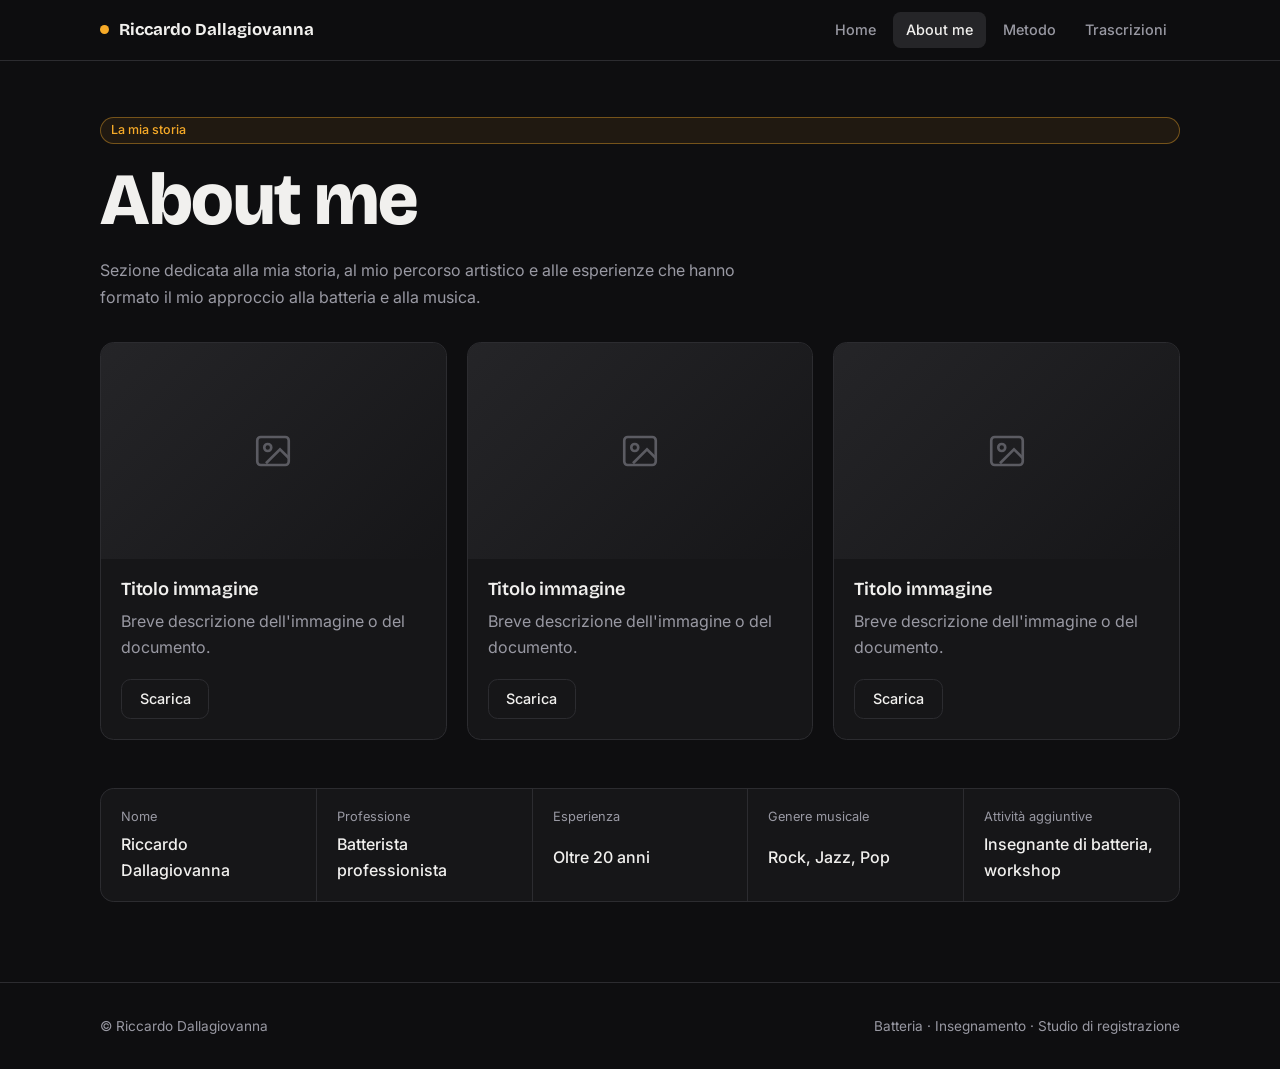
==== aboutme.html @ e70fa44b "first commit" ====
<!DOCTYPE html>
<html lang="it">
<head>
<meta charset="UTF-8">
<meta name="viewport" content="width=device-width, initial-scale=1.0">
<title>About me · Riccardo Dallagiovanna</title>
<meta name="color-scheme" content="dark">
<link rel="stylesheet" href="style.css">
</head>
<body>
<header class="site-header"><div class="container">
<a class="brand" href="index.html"><span class="rec-dot" aria-hidden="true"></span>Riccardo Dallagiovanna</a>
<nav aria-label="Principale"><a href="index.html">Home</a><a href="aboutme.html" aria-current="page">About me</a><a href="metodo.html">Metodo</a><a href="trascrizioni.html">Trascrizioni</a></nav>
</div></header>
<main class="container">
<section class="page-head reveal"><span class="badge badge-primary">La mia storia</span><h1>About me</h1>
<p>Sezione dedicata alla mia storia, al mio percorso artistico e alle esperienze che hanno formato il mio approccio alla batteria e alla musica.</p></section>
<div class="grid"><article class="card reveal"><div class="card-media" role="img" aria-label="Foto 1"><svg viewBox="0 0 24 24" fill="none" stroke="currentColor" stroke-width="1.5"><rect x="3" y="4" width="18" height="16" rx="2"/><circle cx="9" cy="10" r="2"/><path d="m21 16-5-5-8 8"/></svg></div>
<div class="card-body"><h3>Titolo immagine</h3><p>Breve descrizione dell'immagine o del documento.</p><a class="btn" href="#">Scarica</a></div></article>
<article class="card reveal"><div class="card-media" role="img" aria-label="Foto 2"><svg viewBox="0 0 24 24" fill="none" stroke="currentColor" stroke-width="1.5"><rect x="3" y="4" width="18" height="16" rx="2"/><circle cx="9" cy="10" r="2"/><path d="m21 16-5-5-8 8"/></svg></div>
<div class="card-body"><h3>Titolo immagine</h3><p>Breve descrizione dell'immagine o del documento.</p><a class="btn" href="#">Scarica</a></div></article>
<article class="card reveal"><div class="card-media" role="img" aria-label="Foto 3"><svg viewBox="0 0 24 24" fill="none" stroke="currentColor" stroke-width="1.5"><rect x="3" y="4" width="18" height="16" rx="2"/><circle cx="9" cy="10" r="2"/><path d="m21 16-5-5-8 8"/></svg></div>
<div class="card-body"><h3>Titolo immagine</h3><p>Breve descrizione dell'immagine o del documento.</p><a class="btn" href="#">Scarica</a></div></article>
</div><div style="margin-top:3rem"><dl class="facts reveal">
<div><dt>Nome</dt><dd>Riccardo Dallagiovanna</dd></div>
<div><dt>Professione</dt><dd>Batterista professionista</dd></div>
<div><dt>Esperienza</dt><dd>Oltre 20 anni</dd></div>
<div><dt>Genere musicale</dt><dd>Rock, Jazz, Pop</dd></div>
<div><dt>Attività aggiuntive</dt><dd>Insegnante di batteria, workshop</dd></div>
</dl></div>
</main>
<footer><div class="container"><span>© Riccardo Dallagiovanna</span><span>Batteria · Insegnamento · Studio di registrazione</span></div></footer>
<script src="script.js"></script>
</body>
</html>
---- style.css ----
@import url("https://fonts.googleapis.com/css2?family=Bricolage+Grotesque:wght@600;700;800&family=Inter:wght@400;500;600&display=swap");

:root {
  --background: 240 6% 6%;
  --foreground: 40 10% 94%;
  --card: 240 5% 9%;
  --muted: 240 4% 15%;
  --muted-foreground: 240 5% 62%;
  --border: 240 4% 18%;
  --primary: 38 92% 56%; /* brass / cymbal */
  --primary-foreground: 240 6% 8%;
  --ring: 38 92% 56%;
  --radius: 0.6rem;
  --font-head: "Bricolage Grotesque", "Inter", system-ui, sans-serif;
  --font-body: "Inter", system-ui, -apple-system, "Segoe UI", sans-serif;
}

*, *::before, *::after { box-sizing: border-box; }
html { scroll-behavior: smooth; }
body {
  margin: 0;
  font-family: var(--font-body);
  background: hsl(var(--background));
  color: hsl(var(--foreground));
  line-height: 1.65;
  -webkit-font-smoothing: antialiased;
}
img { max-width: 100%; display: block; }
a { color: inherit; text-decoration: none; }
:focus-visible { outline: 2px solid hsl(var(--ring)); outline-offset: 3px; border-radius: 4px; }

h1, h2, h3 { font-family: var(--font-head); line-height: 1.1; margin: 0; letter-spacing: -0.02em; }
h1 { font-size: clamp(2.4rem, 7vw, 4.6rem); font-weight: 800; }
h2 { font-size: clamp(1.8rem, 4vw, 2.6rem); font-weight: 700; }
h3 { font-size: 1.15rem; font-weight: 600; letter-spacing: -0.01em; }
p { margin: 0; color: hsl(var(--muted-foreground)); max-width: 65ch; }

.container { width: min(1080px, 100% - 2.5rem); margin-inline: auto; }
main { padding-block: 3.5rem 5rem; }

/* Header */
.site-header {
  position: sticky; top: 0; z-index: 50;
  border-bottom: 1px solid hsl(var(--border));
  background: hsl(var(--background) / .8);
  backdrop-filter: blur(12px);
}
.site-header .container { display: flex; align-items: center; justify-content: space-between; gap: 1rem; min-height: 60px; flex-wrap: wrap; }
.brand { font-family: var(--font-head); font-weight: 700; font-size: 1.05rem; display: flex; align-items: center; gap: .6rem; }
.rec-dot { width: 9px; height: 9px; border-radius: 50%; background: hsl(var(--primary)); box-shadow: 0 0 0 0 hsl(var(--primary) / .6); animation: pulse 1.2s ease-out infinite; }
@keyframes pulse { 0% { box-shadow: 0 0 0 0 hsl(var(--primary) / .55); } 100% { box-shadow: 0 0 0 10px hsl(var(--primary) / 0); } }
nav { display: flex; gap: .25rem; }
nav a { padding: .4rem .8rem; border-radius: calc(var(--radius) - 2px); font-size: .9rem; font-weight: 500; color: hsl(var(--muted-foreground)); transition: background .15s, color .15s; }
nav a:hover { background: hsl(var(--muted)); color: hsl(var(--foreground)); }
nav a[aria-current="page"] { background: hsl(var(--muted)); color: hsl(var(--foreground)); }

/* Buttons & badges */
.btn {
  display: inline-flex; align-items: center; justify-content: center; gap: .5rem;
  height: 2.5rem; padding: 0 1.1rem; border-radius: var(--radius);
  font: 500 .9rem var(--font-body); cursor: pointer;
  border: 1px solid hsl(var(--border)); background: transparent; color: hsl(var(--foreground));
  transition: transform .15s, background .15s, box-shadow .15s;
}
.btn:hover { background: hsl(var(--muted)); }
.btn:active { transform: translateY(1px) scale(.98); }
.btn-primary { background: hsl(var(--primary)); color: hsl(var(--primary-foreground)); border-color: transparent; font-weight: 600; }
.btn-primary:hover { background: hsl(var(--primary) / .88); box-shadow: 0 0 24px hsl(var(--primary) / .35); }
.badge { display: inline-flex; align-items: center; padding: .15rem .65rem; border: 1px solid hsl(var(--border)); border-radius: 999px; font-size: .78rem; font-weight: 500; color: hsl(var(--muted-foreground)); background: hsl(var(--card)); }
.badge-primary { color: hsl(var(--primary)); border-color: hsl(var(--primary) / .4); background: hsl(var(--primary) / .08); }

/* Card */
.card { background: hsl(var(--card)); border: 1px solid hsl(var(--border)); border-radius: calc(var(--radius) + 4px); overflow: hidden; transition: border-color .2s, transform .2s; }
.card:hover { border-color: hsl(var(--primary) / .5); transform: translateY(-3px); }
.card-media { aspect-ratio: 16 / 10; background: linear-gradient(135deg, hsl(var(--muted)), hsl(var(--card))); display: grid; place-items: center; color: hsl(var(--muted-foreground)); overflow: hidden; }
.card-media img { width: 100%; height: 100%; object-fit: cover; }
.card-media svg { width: 42px; height: 42px; opacity: .5; }
.card-body { padding: 1.25rem; display: grid; gap: .55rem; }
.card-body .btn { justify-self: start; margin-top: .6rem; }
.grid { display: grid; gap: 1.25rem; grid-template-columns: repeat(auto-fill, minmax(260px, 1fr)); margin-top: 2rem; }

/* Hero */
.hero { display: grid; gap: 2.5rem; grid-template-columns: 1.3fr 1fr; align-items: center; }
.hero-text { display: grid; gap: 1.4rem; justify-items: start; }
.hero-text p { font-size: 1.05rem; }
.actions { display: flex; gap: .75rem; flex-wrap: wrap; }
.portrait { position: relative; border-radius: calc(var(--radius) + 8px); border: 1px solid hsl(var(--border)); overflow: hidden; aspect-ratio: 4 / 5; background: hsl(var(--card)); }
.portrait img { width: 100%; height: 100%; object-fit: cover; filter: grayscale(.25) contrast(1.05); }
.portrait::after { content: ""; position: absolute; inset: 0; background: linear-gradient(to top, hsl(var(--background) / .7), transparent 45%); pointer-events: none; }

/* The one memorable element: live waveform */
.wave { margin-top: 3rem; border: 1px solid hsl(var(--border)); border-radius: calc(var(--radius) + 4px); background: hsl(var(--card)); padding: 1rem 1.25rem; display: flex; align-items: center; gap: 1.25rem; }
.wave canvas { flex: 1; height: 64px; width: 100%; }
.tempo { display: grid; gap: .1rem; min-width: 84px; text-align: right; }
.tempo strong { font-family: var(--font-head); font-size: 1.6rem; color: hsl(var(--primary)); line-height: 1; }
.tempo span { font-size: .78rem; color: hsl(var(--muted-foreground)); }

/* Facts list */
.facts { margin-top: 3rem; display: grid; grid-template-columns: repeat(auto-fit, minmax(190px, 1fr)); gap: 1px; background: hsl(var(--border)); border: 1px solid hsl(var(--border)); border-radius: calc(var(--radius) + 4px); overflow: hidden; }
.facts div { background: hsl(var(--card)); padding: 1.1rem 1.25rem; display: grid; gap: .2rem; }
.facts dt { font-size: .8rem; color: hsl(var(--muted-foreground)); }
.facts dd { margin: 0; font-weight: 500; }
.facts { margin-bottom: 0; }

.page-head { display: grid; gap: 1rem; }
.prose { display: grid; gap: 1.1rem; margin-top: 2rem; }

footer { border-top: 1px solid hsl(var(--border)); padding-block: 2rem; font-size: .85rem; color: hsl(var(--muted-foreground)); }
footer .container { display: flex; justify-content: space-between; gap: 1rem; flex-wrap: wrap; }

/* Single, purposeful entrance */
.reveal { opacity: 0; transform: translateY(14px); transition: opacity .6s ease, transform .6s ease; }
.reveal.in { opacity: 1; transform: none; }

@media (max-width: 760px) {
  .hero { grid-template-columns: 1fr; }
  .portrait { aspect-ratio: 16 / 11; order: -1; }
  .wave { flex-wrap: wrap; }
}
@media (prefers-reduced-motion: reduce) {
  *, *::before, *::after { animation: none !important; transition: none !important; }
  .reveal { opacity: 1; transform: none; }
}
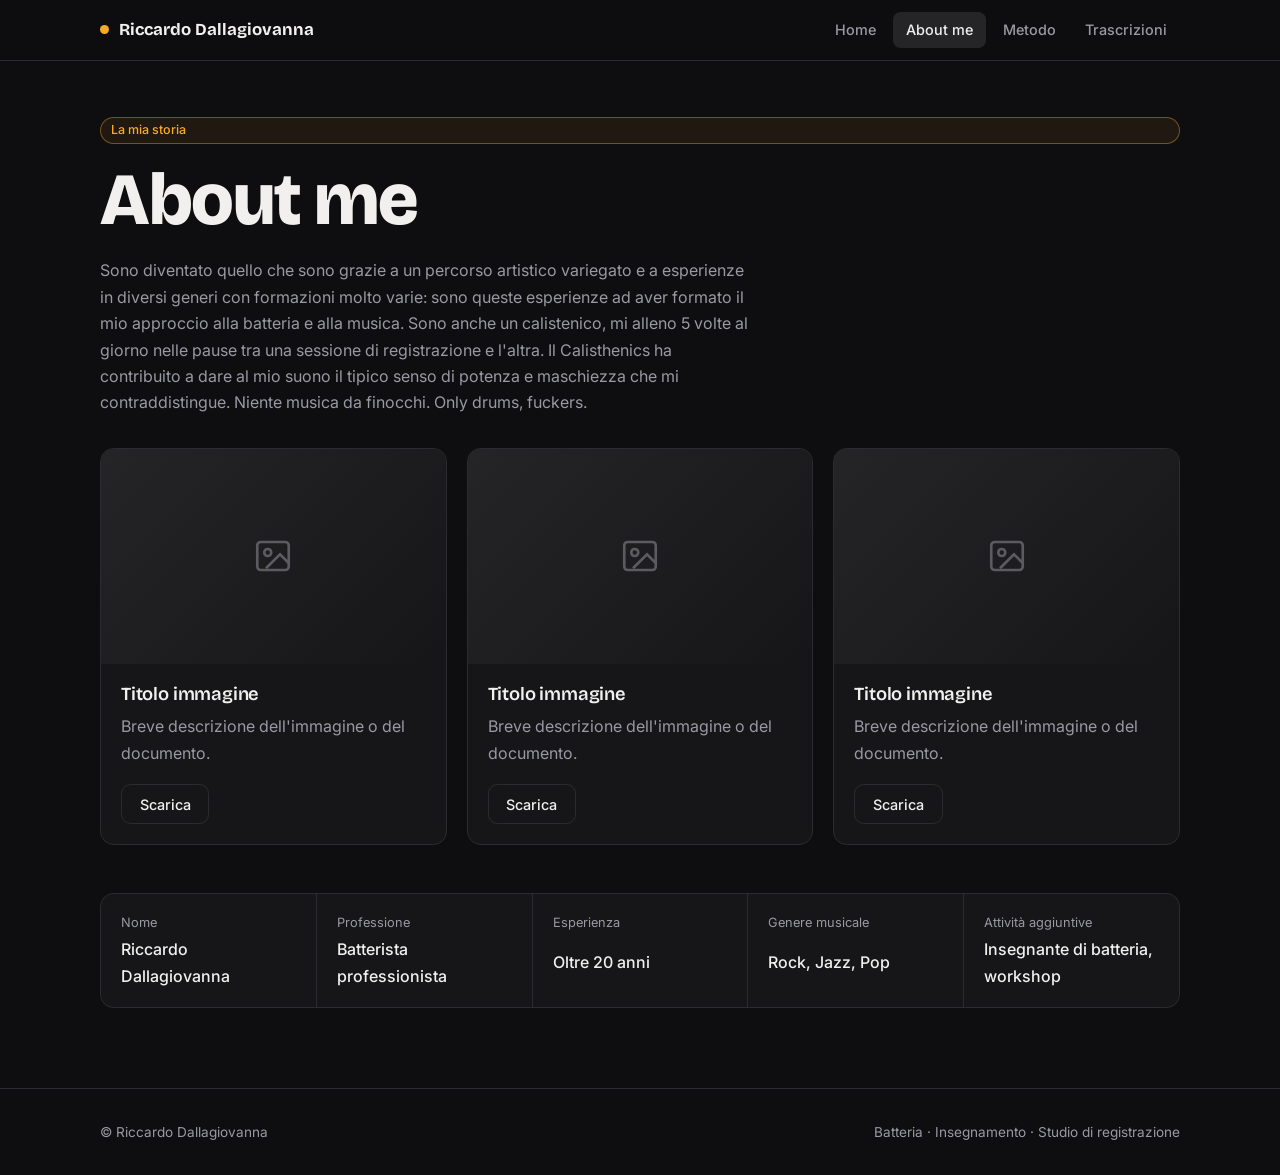
==== commit d67d61c1: "Enhance 'About me' section with personal insights Added a paragraph detailing artistic journey and c" ====
--- a/aboutme.html
+++ b/aboutme.html
@@ -14,7 +14,12 @@
 </div></header>
 <main class="container">
 <section class="page-head reveal"><span class="badge badge-primary">La mia storia</span><h1>About me</h1>
-<p>Sezione dedicata alla mia storia, al mio percorso artistico e alle esperienze che hanno formato il mio approccio alla batteria e alla musica.</p></section>
+<p>
+  Sono diventato quello che sono grazie a un percorso artistico variegato e a esperienze in diversi generi con formazioni molto varie: sono queste esperienze ad aver formato il mio approccio alla batteria e alla musica.
+  Sono anche un calistenico, mi alleno 5 volte al giorno nelle pause tra una sessione di registrazione e l'altra. Il Calisthenics ha contribuito a dare al mio suono il tipico senso di potenza e maschiezza che mi contraddistingue.
+  Niente musica da finocchi. Only drums, fuckers.
+</p>
+</section>
 <div class="grid"><article class="card reveal"><div class="card-media" role="img" aria-label="Foto 1"><svg viewBox="0 0 24 24" fill="none" stroke="currentColor" stroke-width="1.5"><rect x="3" y="4" width="18" height="16" rx="2"/><circle cx="9" cy="10" r="2"/><path d="m21 16-5-5-8 8"/></svg></div>
 <div class="card-body"><h3>Titolo immagine</h3><p>Breve descrizione dell'immagine o del documento.</p><a class="btn" href="#">Scarica</a></div></article>
 <article class="card reveal"><div class="card-media" role="img" aria-label="Foto 2"><svg viewBox="0 0 24 24" fill="none" stroke="currentColor" stroke-width="1.5"><rect x="3" y="4" width="18" height="16" rx="2"/><circle cx="9" cy="10" r="2"/><path d="m21 16-5-5-8 8"/></svg></div>
